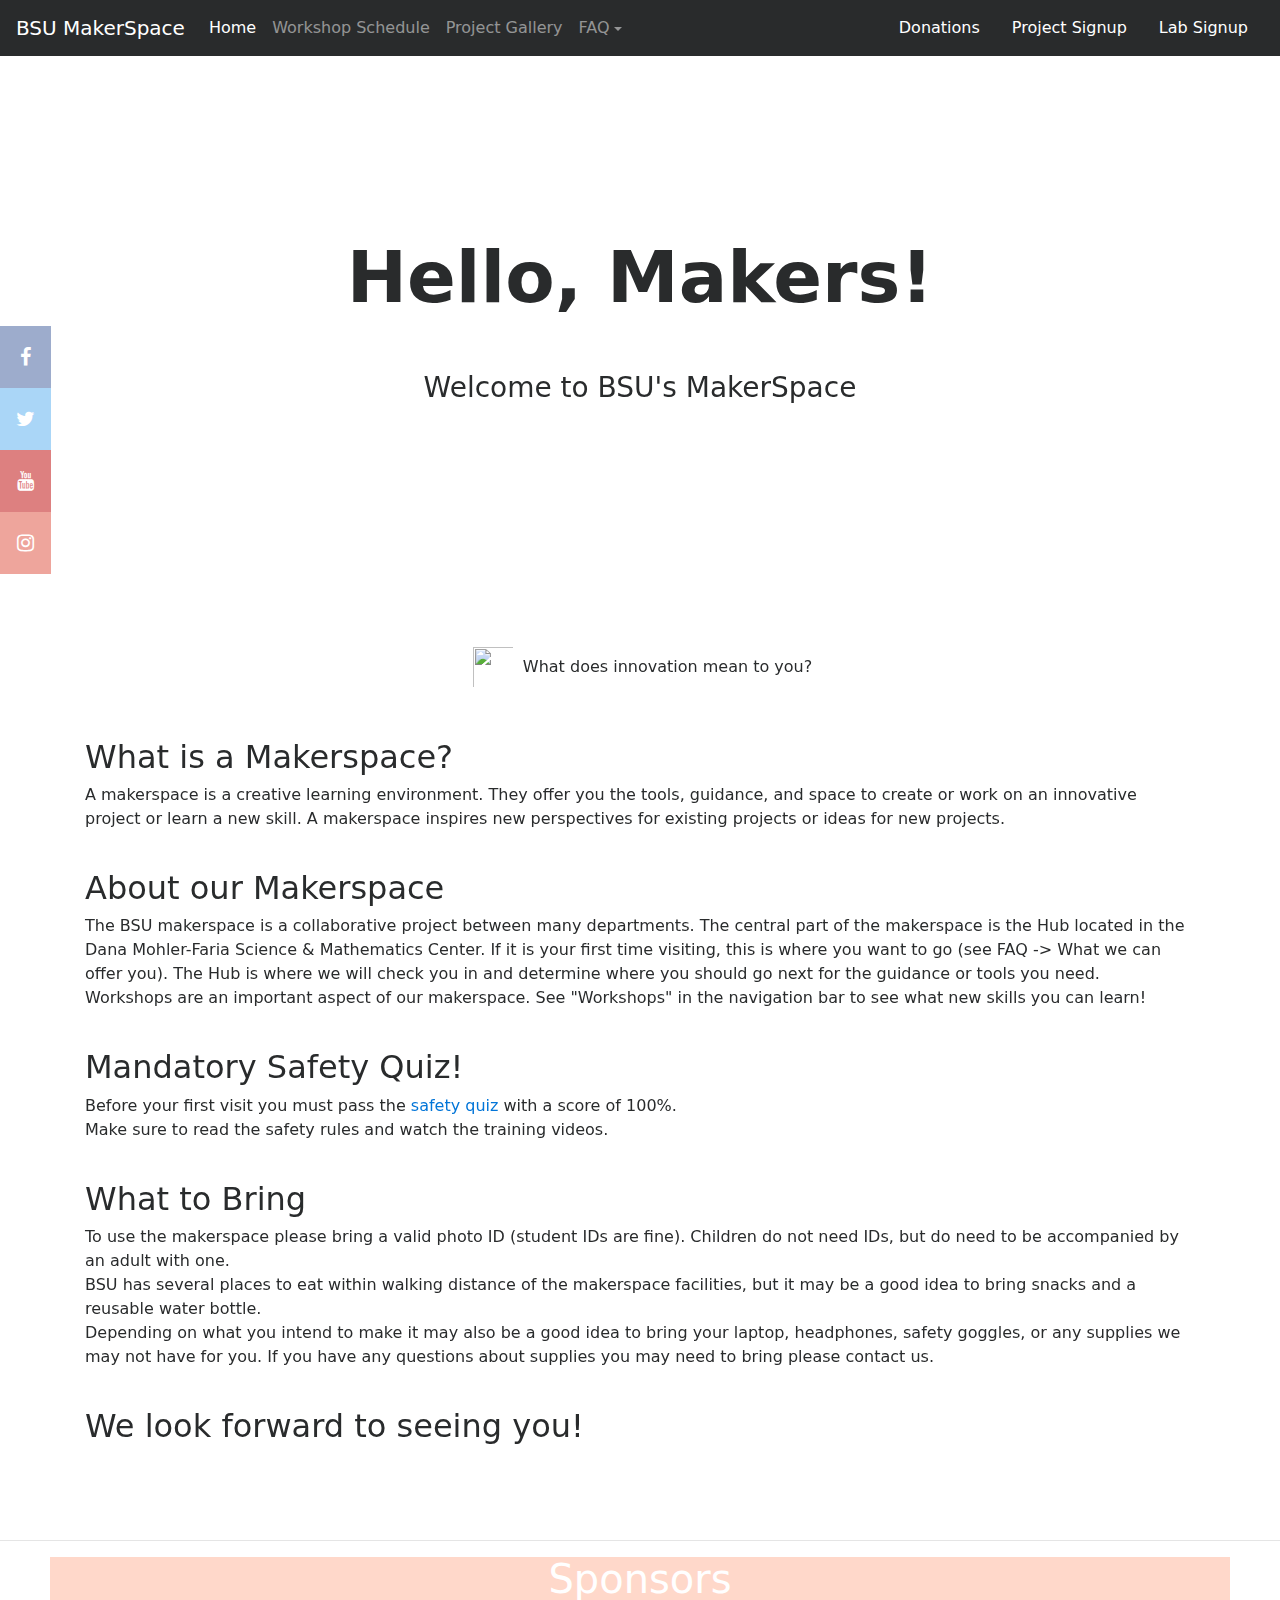
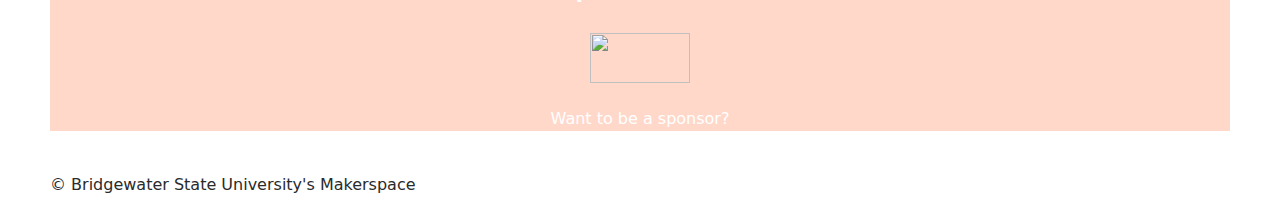
==== index.html @ 734f8652 "overlay fix" ====
<!--  DO NOT FORGET TO MAKE A STORE -->

<!DOCTYPE html>
<html lang="en">
  <head>
    <meta charset="utf-8">
    <meta name="viewport" content="width=device-width, initial-scale=1, shrink-to-fit=no">
    <meta name="description" content="Makerspace website for Bridgewater State University">
    <meta name="author" content="Andy Couto">

    <!-- icons -->
    <link rel="apple-touch-icon" sizes="57x57" href="fav/apple-icon-57x57.png">
    <link rel="apple-touch-icon" sizes="60x60" href="fav/apple-icon-60x60.png">
    <link rel="apple-touch-icon" sizes="72x72" href="fav/apple-icon-72x72.png">
    <link rel="apple-touch-icon" sizes="76x76" href="fav/apple-icon-76x76.png">
    <link rel="apple-touch-icon" sizes="114x114" href="fav/apple-icon-114x114.png">
    <link rel="apple-touch-icon" sizes="120x120" href="fav/apple-icon-120x120.png">
    <link rel="apple-touch-icon" sizes="144x144" href="fav/apple-icon-144x144.png">
    <link rel="apple-touch-icon" sizes="152x152" href="fav/apple-icon-152x152.png">
    <link rel="apple-touch-icon" sizes="180x180" href="fav/apple-icon-180x180.png">
    <link rel="icon" type="image/png" sizes="192x192"  href="fav/android-icon-192x192.png">
    <link rel="icon" type="image/png" sizes="32x32" href="fav/favicon-32x32.png">
    <link rel="icon" type="image/png" sizes="96x96" href="fav/favicon-96x96.png">
    <link rel="icon" type="image/png" sizes="16x16" href="fav/favicon-16x16.png">
    <link rel="manifest" href="fav/manifest.json">
    <meta name="msapplication-TileColor" content="#ffffff">
    <meta name="msapplication-TileImage" content="/ms-icon-144x144.png">

<meta name="theme-color" content="#ffffff">

    <title>BSU's MakerSpace</title>

    <!-- Bootstrap core CSS -->
    <link href="dist/css/bootstrap.min.css" rel="stylesheet">

    <!-- Custom styles for this template -->
    <link href="style.css" rel="stylesheet">

        <!-- Load font awesome icons -->
    <link rel="stylesheet" href="https://cdnjs.cloudflare.com/ajax/libs/font-awesome/4.7.0/css/font-awesome.min.css">
  </head>

  <body>

    <nav class="navbar navbar-toggleable-md navbar-inverse fixed-top bg-inverse">
      <button class="navbar-toggler navbar-toggler-right" type="button" data-toggle="collapse" data-target="#navId" aria-controls="navId" aria-expanded="false" aria-label="Toggle navigation">
        <span class="navbar-toggler-icon"></span>
      </button>
      <a class="navbar-brand" href="./index.html">BSU MakerSpace</a>

      <div class="collapse navbar-collapse" id="navId">
        <ul class="navbar-nav mr-auto">
          <li class="nav-item active">
            <a class="nav-link" href="./index.html">Home
            <span class="sr-only">(current)</span></a>
          </li>
          <li class="nav-item">
            <a class="nav-link" href="./workshops.html">Workshop Schedule</a>
          </li>
          </li>
          <li class="nav-item">
            <a class="nav-link" href="./projectGallery.html">Project Gallery</a>
          </li>
          <li class="nav-item dropdown">
            <a class="nav-link dropdown-toggle" href="http://example.com" id="dropdown01" data-toggle="dropdown" aria-haspopup="true" aria-expanded="false">FAQ</a>
            <div class="dropdown-menu" aria-labelledby="dropdown01">
              <a class="dropdown-item" href="./teams.html">Team</a>
              <a class="dropdown-item" href="./hoursDirections.html">Hours & Directions</a>
              <a class="dropdown-item" href="./resources.html">Resources</a>
              <a class="dropdown-item" href="./offerings.html">What we can offer you</a>
              <a class="dropdown-item" href="./improveOurWebsite.html">Improve our website</a>
              <a class="dropdown-item" href="./feedback.html">We want your feedback!</a>
            </div>
          </li>
        </ul>
        <div class="nav-item form-inline my-2 my-lg-0">
          <a class="nav-link text-white" href="./donations.html">Donations</a>
        </div>
        <div class="nav-item form-inline my-2 my-lg-0">
          <a class="nav-link text-white" href="./projectSignUp.html">Project Signup</a>
        </div>
        <div class="nav-item form-inline my-2 my-lg-0">
          <a class="nav-link text-white" href="./LabSignup.html">Lab Signup</a>
        </div>

      </div>
    </nav>

<!-- The social media icon bar -->
<div class="icon-bar">
  <a href="#" class="facebook"><i class="fa fa-facebook"></i></a> 
  <a href="#" class="twitter"><i class="fa fa-twitter"></i></a> 
  <a href="#" class="youtube"><i class="fa fa-youtube"></i></a> 
  <a href="#" class="instagram"><i class="fa fa-instagram"></i></a> 
</div>

    <div class="main-container">

      <div class="hellomakers">
        <div class="overlay-main"></div>
      </div>

      <div class="container">
          <h1 class="display-3 text-center font-weight-bold">Hello, Makers!</h1><br><br>
          <h3 class="text-center">Welcome to BSU's MakerSpace</h3>
      </div>

      <div class="container">
        <div class="description">
          <div class="text-center">
          <img class = "innovationImg" src="./images/innovation.png" style="width:50px;height:50px;"> What does innovation mean to you?<br></div><br><br>

          <h2>What is a Makerspace?</h2>
          <p>
            A makerspace is a creative learning environment. They offer you the tools, guidance, and space to create or work on an innovative project or learn a new skill. A makerspace inspires new perspectives for existing projects or ideas for new projects. <br><br>
          </p>

          <h2>About our Makerspace</h2>
          <p>
            The BSU makerspace is a collaborative project between many departments. The central part of the makerspace is the Hub located in the Dana Mohler-Faria Science & Mathematics Center. If it is your first time visiting, this is where you want to go (see FAQ -> What we can offer you). The Hub is where we will check you in and determine where you should go next for the guidance or tools you need.<br>
            Workshops are an important aspect of our makerspace. See "Workshops" in the navigation bar to see what new skills you can learn! <br><br>
          </p>

          <h2>Mandatory Safety Quiz!</h2>
          <p>
            Before your first visit you must pass the <a href="">safety quiz</a> with a score of 100%.<br>
            Make sure to read the safety rules and watch the training videos.<br><br>

          </p>

          <h2>What to Bring</h2>
          <p>
            To use the makerspace please bring a valid photo ID (student IDs are fine). Children do not need IDs, but do need to be accompanied by an adult with one.<br> 
            BSU has several places to eat within walking distance of the makerspace facilities, but it may be a good idea to bring snacks and a reusable water bottle.<br>
            Depending on what you intend to make it may also be a good idea to bring your laptop, headphones, safety goggles, or any supplies we may not have for you. If you have any questions about supplies you may need to bring please contact us.<br><br>
          </p>

          <h2>We look forward to seeing you!</h2>

          <br><br><br>
            
        </div>
      </div>

      <hr>

      <div class="footer">

        <div class="sponsors text-center">
          <span class="text-white"><h1>Sponsors</h1></span><br>
          <img style="height: 50px; width: 100px;" src="./images/sponsors/amazon.png">
          <br><br>
          <p class="text-center"><a class="text-white" href="./donations.html">Want to be a sponsor?</a></p>
        </div>

        <footer>
          &copy; Bridgewater State University's Makerspace
        </footer>
      </div>

    </div>


    <script src="https://code.jquery.com/jquery-3.1.1.slim.min.js" integrity="sha384-A7FZj7v+d/sdmMqp/nOQwliLvUsJfDHW+k9Omg/a/EheAdgtzNs3hpfag6Ed950n" crossorigin="anonymous"></script>
    <script src="https://cdnjs.cloudflare.com/ajax/libs/tether/1.4.0/js/tether.min.js" integrity="sha384-DztdAPBWPRXSA/3eYEEUWrWCy7G5KFbe8fFjk5JAIxUYHKkDx6Qin1DkWx51bBrb" crossorigin="anonymous"></script>
    <script src="dist/js/bootstrap.min.js"></script>

    <!-- IE10 viewport hack for Surface/desktop Windows 8 bug -->
    <script src="ie10-viewport-bug-workaround.js"></script>
  </body>
</html>
---- style.css ----
body {
  padding-top: 13rem;
  position: relative;
}

.main-container {
    min-height: 100vh;
    overflow: hidden;
    display: block;
    padding-bottom: 50px;
}

.hellomakers {
	background: url(images/jumbos/placeholderImage.jpg) no-repeat center;
	background-size: cover;
	position: absolute;
	width: 100%; 
    height: 600px; 
    top: 0; 
    left: 0;
    right: 0;
    bottom: 0;
    display: inline-block;
}

.social-links {
    z-index: 3;
    float:right;
}

.considerDonating {
    background: url(images/jumbos/testdonimg.jpg) no-repeat center;
    background-size: cover;
    position: absolute;
    width: 100%; 
    height: 500px; 
    top: 0; 
    left: 0;
    right: 0;
    bottom: 0;
    display: inline-block;
}

.BSUmap {
    background: url(images/jumbos/bsumap.JPG) no-repeat center;
    background-size: cover;
    position: absolute;
    width: 100%; 
    height: 500px; 
    top: 0; 
    left: 0;
    right: 0;
    bottom: 0;
    display: inline-block; 
}

.teamBigPic {
    background: url(images/jumbos/teamTest.jpg) no-repeat center;
    background-size: cover;
    position: absolute;
    width: 100%; 
    height: 500px; 
    top: 0; 
    left: 0;
    right: 0;
    bottom: 0;
    display: inline-block;
}

.overlay { 
	background-color: #FFFFFF; 
	position: absolute;
	opacity: 0.50; 
	width: 100%; 
    height: 500px; 
    top: 0; 
    left: 0;
    right: 0;
    bottom: 0;
    z-index: 2;
}

.overlay-main { 
    background-color: #FFFFFF; 
    position: absolute;
    opacity: 0.50; 
    width: 100%; 
    height: 600px; 
    top: 0; 
    left: 0;
    right: 0;
    bottom: 0;
    z-index: 2;
}

.container {
    padding-top: 30px;
	z-index: 3;
}

.description {
	position:relative;
	top:200px;
    padding-bottom: 200px;
}

footer {
    position: absolute;
    bottom:0;
    width:100%;
}

.tab {
    padding-left:5em;
}

.card-img-top {
    max-width: 100%;
    height: auto;
}

.teamPerson {
    padding: 5px;
}

.innovationImg {
    padding:5px;
}

.col-sm {
    padding-bottom: 30px;
}

.center_div {
    margin: 0 auto;
    width:80%
}

.sponsors {
    background-color: rgba(255,127,80,0.3);
    padding-left: 50px;
    padding-right:50px;
}

.footer {
    padding-left:50px;
    padding-right: 50px;
}

/* Fixed/sticky icon bar (vertically aligned 50% from the top of the screen) */
.icon-bar {
  position: fixed;
  top: 50%;
  -webkit-transform: translateY(-50%);
  -ms-transform: translateY(-50%);
  transform: translateY(-50%);
}

/* Style the icon bar links */
.icon-bar a {
  display: block;
  text-align: center;
  padding: 16px;
  transition: all 0.3s ease;
  color: white;
  font-size: 20px;
}

/* Style the social media icons with color, if you want */
.icon-bar a:hover {
  background-color: #000;
}

.facebook {
  background: #3B5998;
  color: white;
}

.twitter {
  background: #55ACEE;
  color: white;
}


.youtube {
  background: #bb0000;
  color: white;
}

.instagram {
  background: #dd4b39;
  color: white;
}
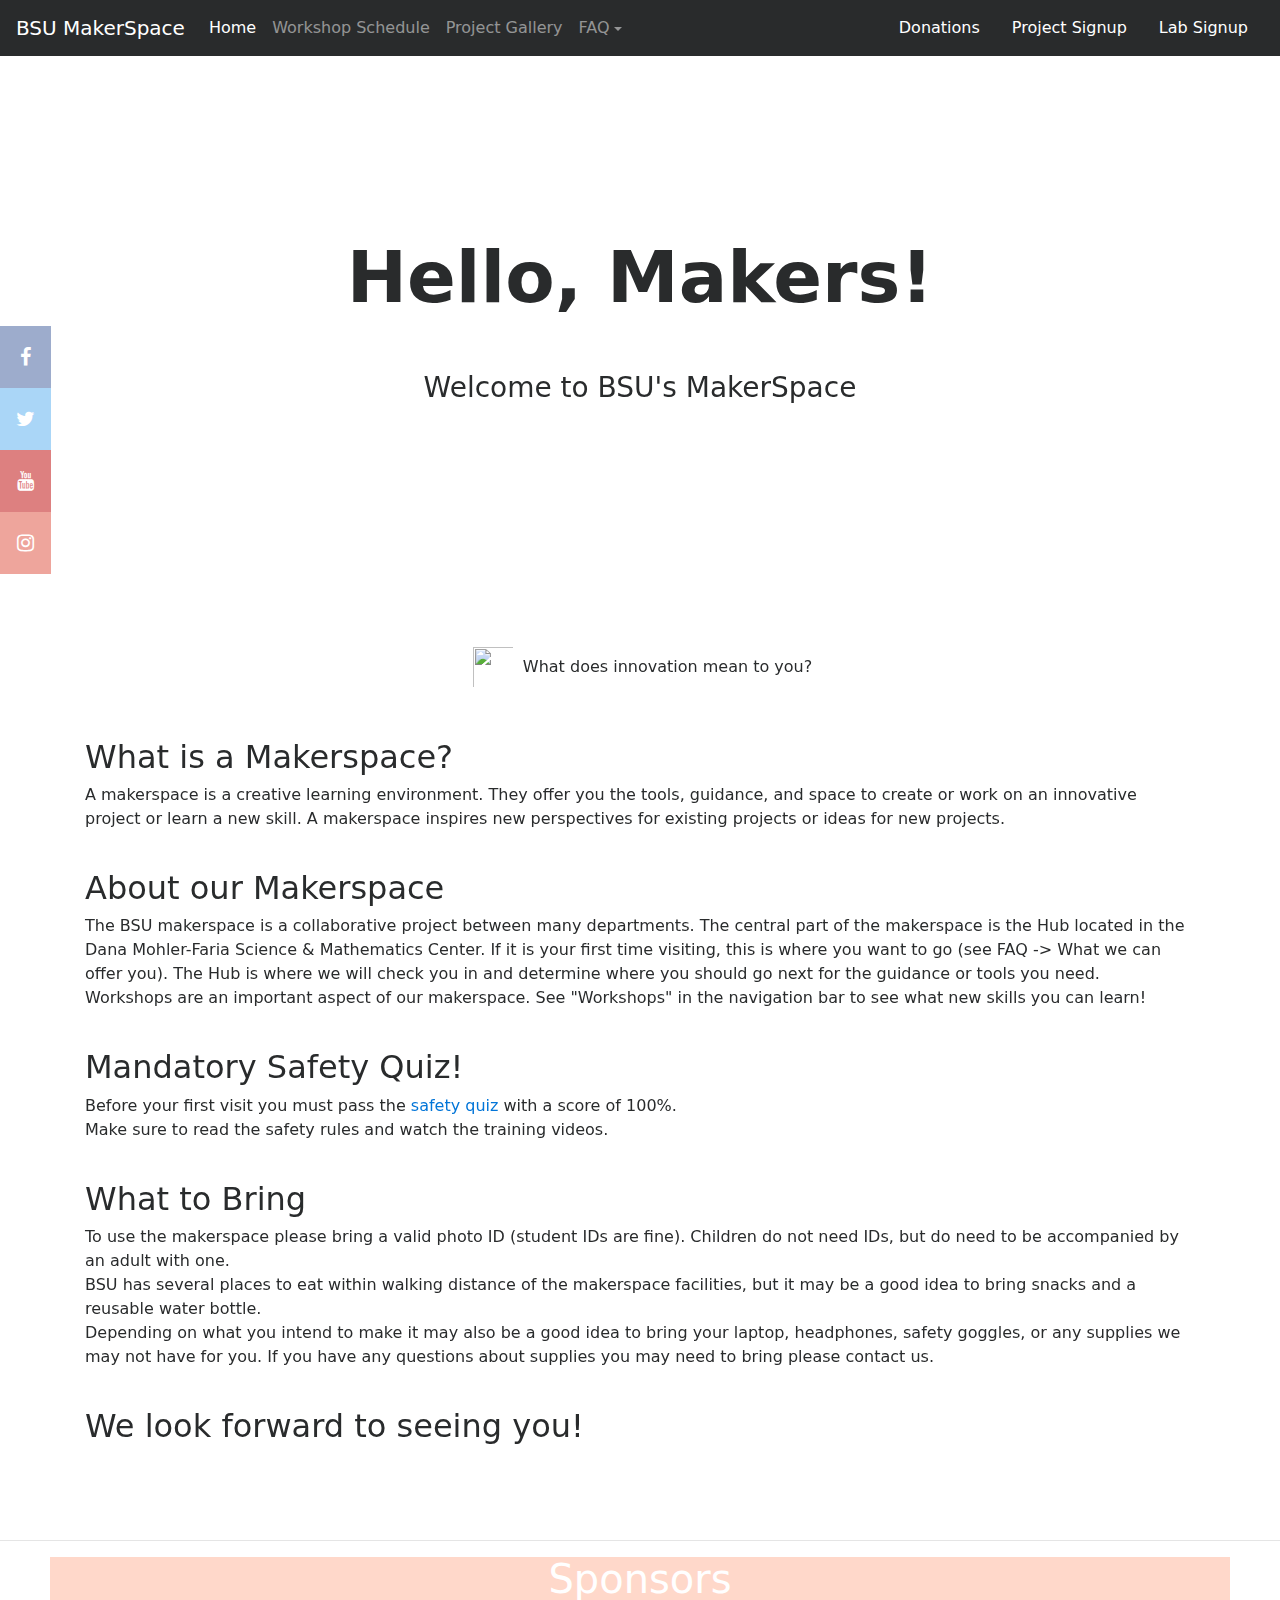
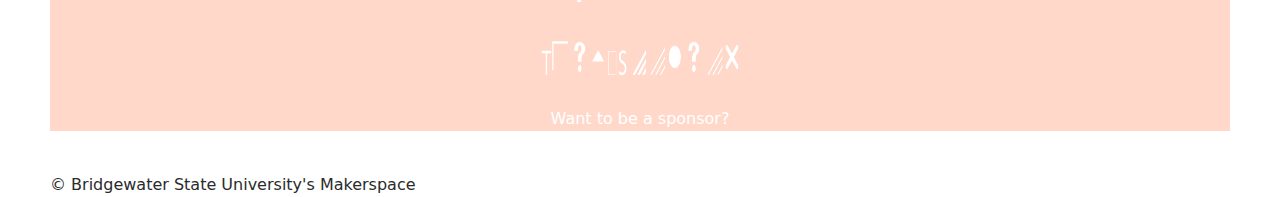
==== commit b0d28b87: "sponsor fix" ====
--- a/index.html
+++ b/index.html
@@ -148,7 +148,7 @@
 
         <div class="sponsors text-center">
           <span class="text-white"><h1>Sponsors</h1></span><br>
-          <img style="height: 50px; width: 100px;" src="./images/sponsors/amazon.png">
+          <img style="height: 50px; width: 200px;" src="./images/sponsors/testSponsor.png">
           <br><br>
           <p class="text-center"><a class="text-white" href="./donations.html">Want to be a sponsor?</a></p>
         </div>
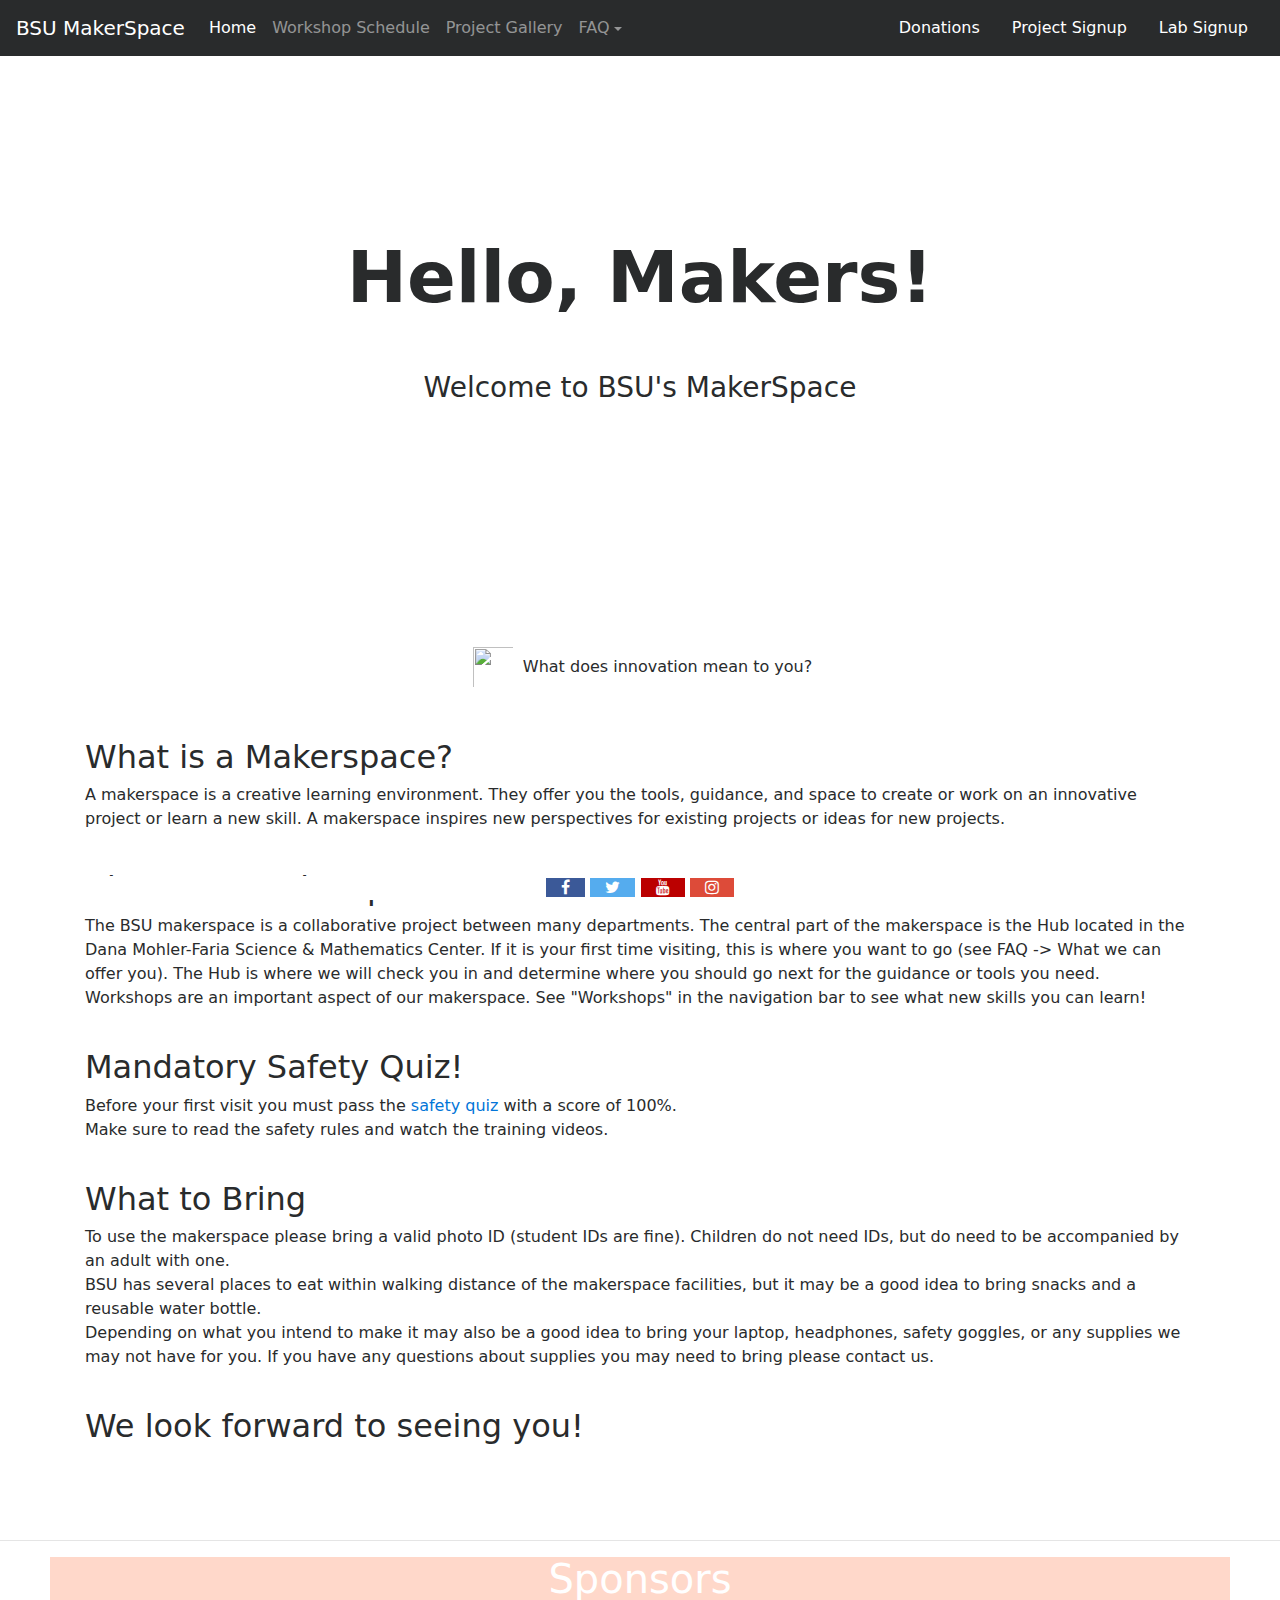
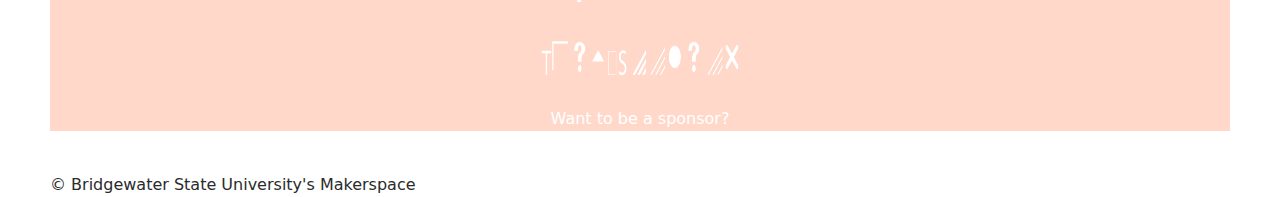
==== commit 6651c98f: "fixing social media links" ====
--- a/index.html
+++ b/index.html
@@ -88,10 +88,10 @@
 
 <!-- The social media icon bar -->
 <div class="icon-bar">
-  <a href="#" class="facebook"><i class="fa fa-facebook"></i></a> 
-  <a href="#" class="twitter"><i class="fa fa-twitter"></i></a> 
-  <a href="#" class="youtube"><i class="fa fa-youtube"></i></a> 
-  <a href="#" class="instagram"><i class="fa fa-instagram"></i></a> 
+  <a href="#" class="facebook col"><i class="fa fa-facebook"></i></a> 
+  <a href="#" class="twitter col"><i class="fa fa-twitter"></i></a> 
+  <a href="#" class="youtube col"><i class="fa fa-youtube"></i></a> 
+  <a href="#" class="instagram col"><i class="fa fa-instagram"></i></a> 
 </div>
 
     <div class="main-container">
--- a/style.css
+++ b/style.css
@@ -147,24 +147,35 @@
     padding-right: 50px;
 }
 
+.icon-bar {
+  position: fixed;
+  left: 0;
+  bottom: 0;
+  width: 100%;
+  background-color: white;
+  color: white;
+  text-align: center;
+  z-index: 4;
+}
+
 /* Fixed/sticky icon bar (vertically aligned 50% from the top of the screen) */
-.icon-bar {
+/*.icon-bar {
   position: fixed;
   top: 50%;
   -webkit-transform: translateY(-50%);
   -ms-transform: translateY(-50%);
   transform: translateY(-50%);
-}
+}*/
 
 /* Style the icon bar links */
-.icon-bar a {
+/*.icon-bar a {
   display: block;
   text-align: center;
   padding: 16px;
   transition: all 0.3s ease;
   color: white;
   font-size: 20px;
-}
+}*/
 
 /* Style the social media icons with color, if you want */
 .icon-bar a:hover {
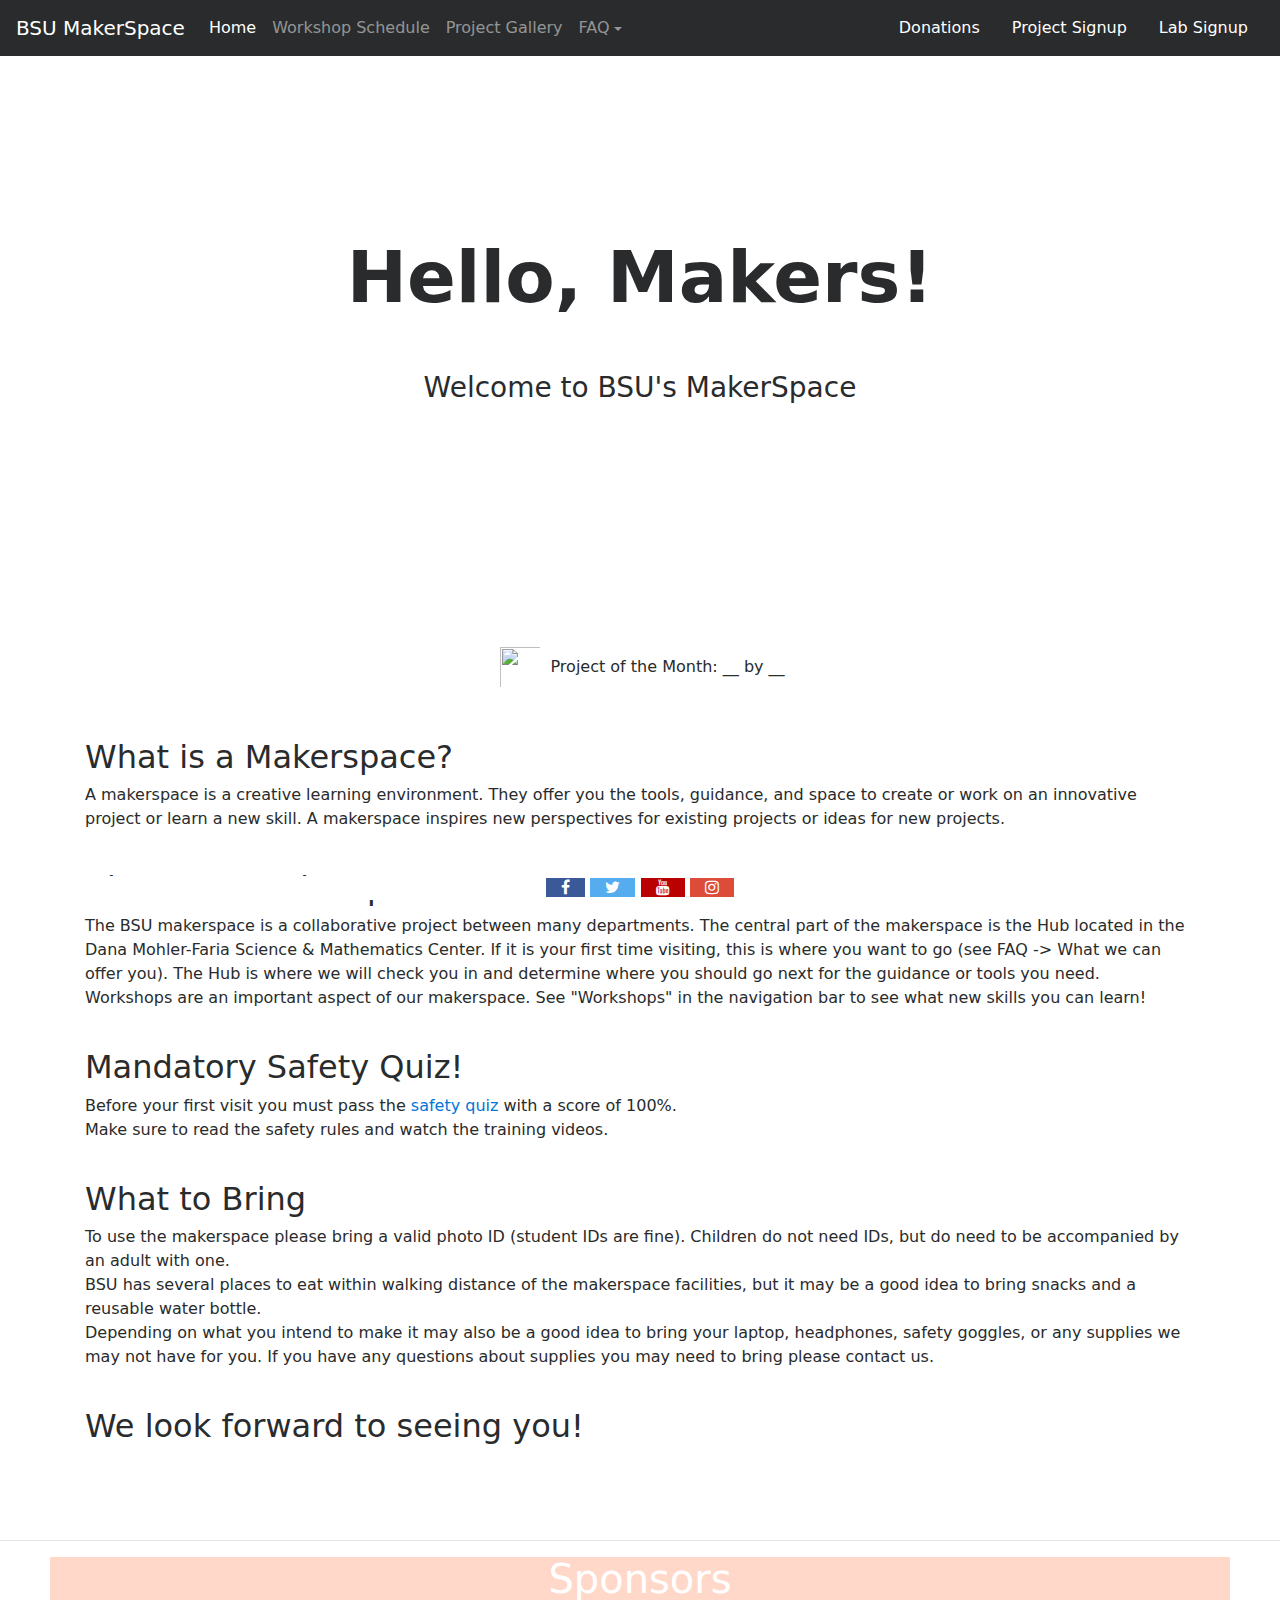
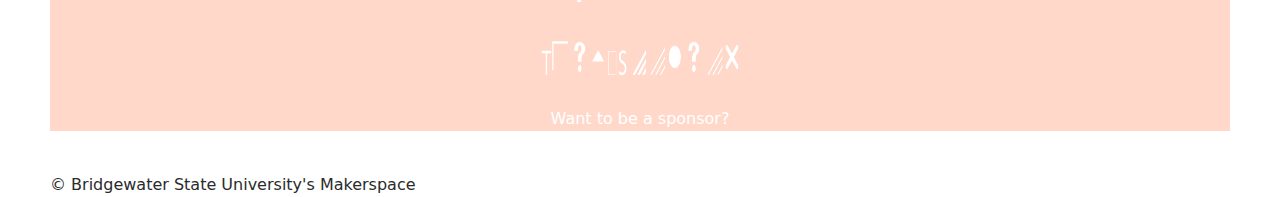
==== commit 522a8cd7: "making BSU map local image" ====
--- a/index.html
+++ b/index.html
@@ -108,7 +108,7 @@
       <div class="container">
         <div class="description">
           <div class="text-center">
-          <img class = "innovationImg" src="./images/innovation.png" style="width:50px;height:50px;"> What does innovation mean to you?<br></div><br><br>
+          <img class = "innovationImg" src="./images/innovation.png" style="width:50px;height:50px;"> Project of the Month: __ by __</div><br><br>
 
           <h2>What is a Makerspace?</h2>
           <p>
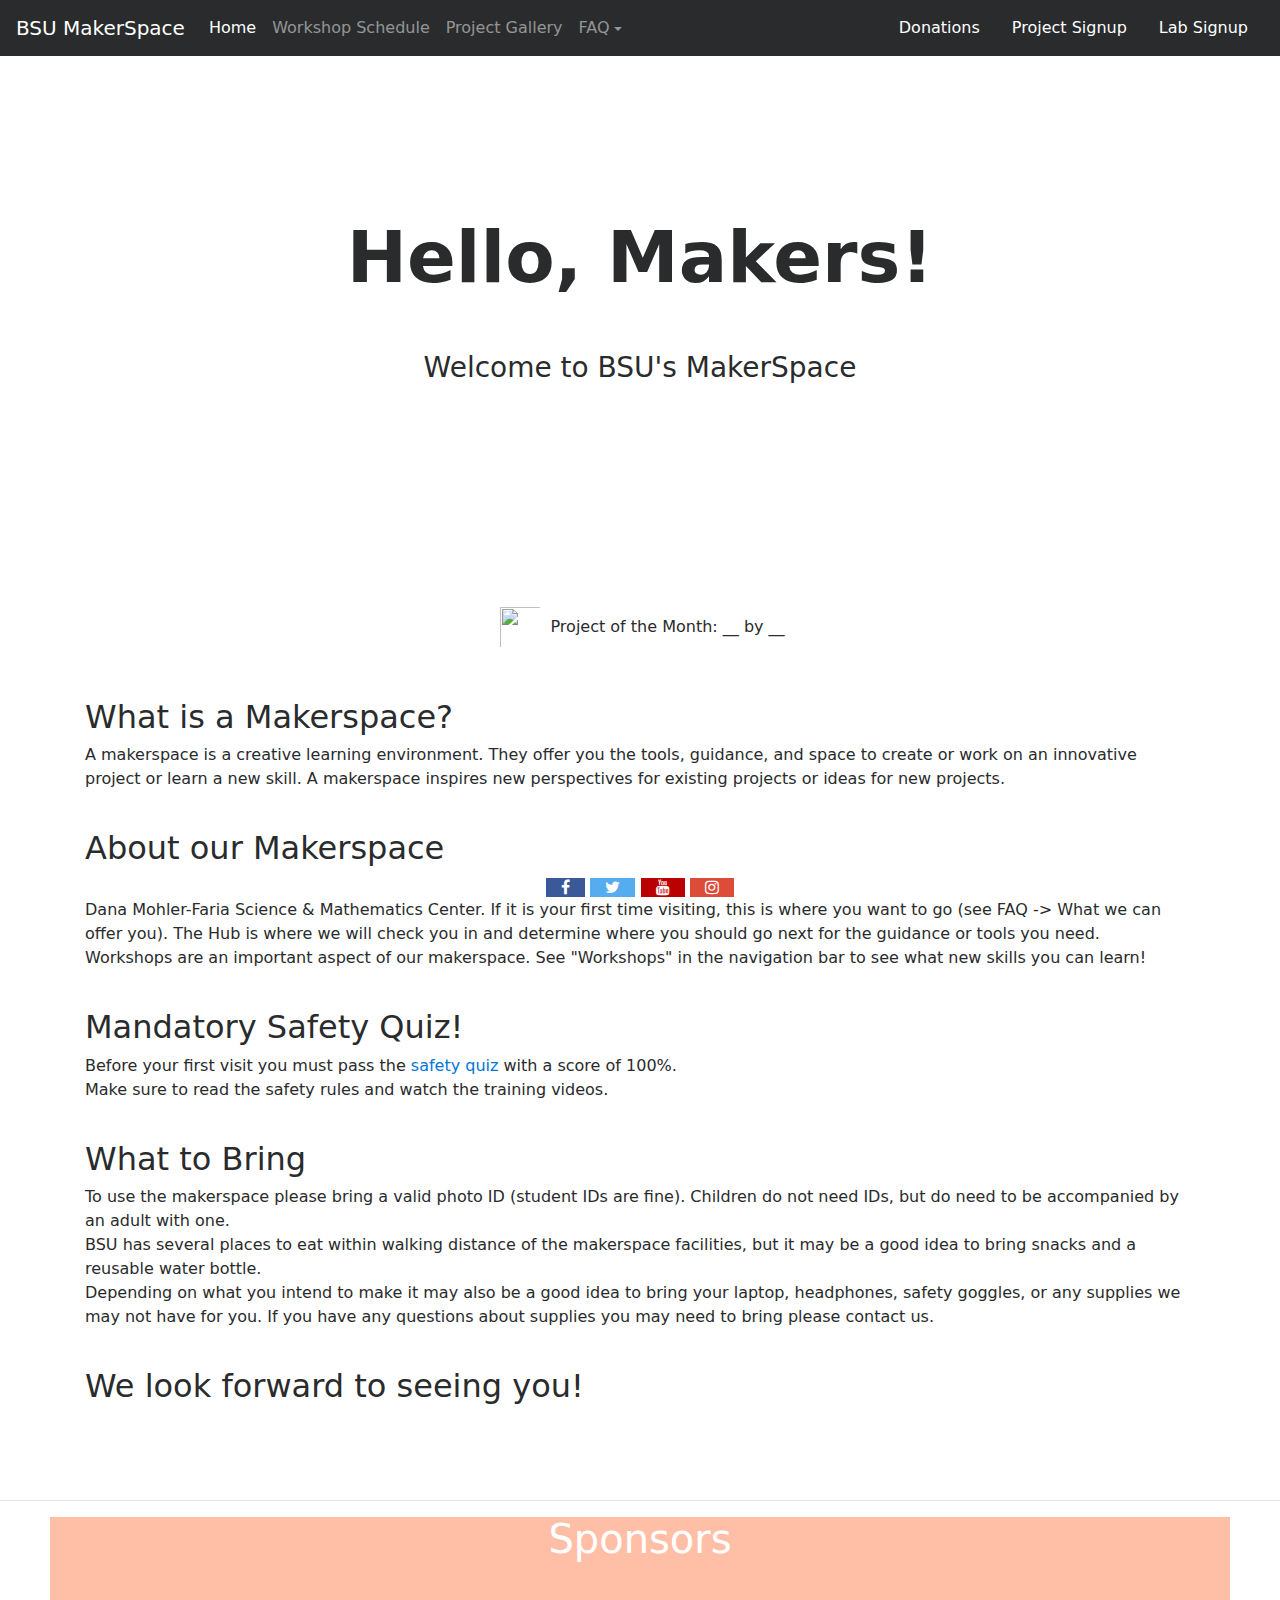
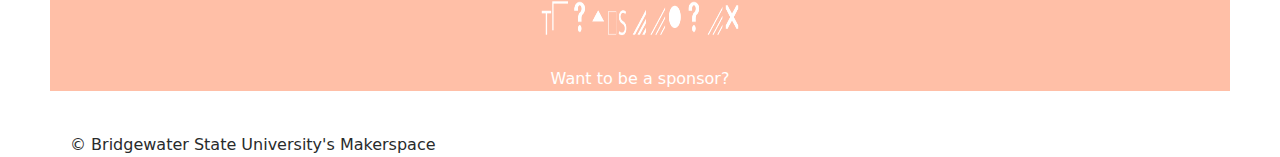
==== commit f4c0fb1f: "adding content to offerings" ====
--- a/index.html
+++ b/index.html
@@ -6,7 +6,7 @@
     <meta charset="utf-8">
     <meta name="viewport" content="width=device-width, initial-scale=1, shrink-to-fit=no">
     <meta name="description" content="Makerspace website for Bridgewater State University">
-    <meta name="author" content="Andy Couto">
+    <meta name="author" content="Makerspace Team">
 
     <!-- icons -->
     <link rel="apple-touch-icon" sizes="57x57" href="fav/apple-icon-57x57.png">
--- a/style.css
+++ b/style.css
@@ -4,10 +4,10 @@
 }
 
 .main-container {
-    min-height: 100vh;
-    overflow: hidden;
-    display: block;
-    padding-bottom: 50px;
+  min-height: 100vh;
+  overflow: hidden;
+  display: block;
+  padding-bottom: 50px;
 }
 
 .hellomakers {
@@ -15,56 +15,56 @@
 	background-size: cover;
 	position: absolute;
 	width: 100%; 
-    height: 600px; 
-    top: 0; 
-    left: 0;
-    right: 0;
-    bottom: 0;
-    display: inline-block;
+  height: 600px; 
+  top: 0; 
+  left: 0;
+  right: 0;
+  bottom: 0;
+  display: inline-block;
 }
 
 .social-links {
-    z-index: 3;
-    float:right;
+  z-index: 3;
+  float:right;
 }
 
 .considerDonating {
-    background: url(images/jumbos/testdonimg.jpg) no-repeat center;
-    background-size: cover;
-    position: absolute;
-    width: 100%; 
-    height: 500px; 
-    top: 0; 
-    left: 0;
-    right: 0;
-    bottom: 0;
-    display: inline-block;
+  background: url(images/jumbos/testdonimg.jpg) no-repeat center;
+  background-size: cover;
+  position: absolute;
+  width: 100%; 
+  height: 500px; 
+  top: 0; 
+  left: 0;
+  right: 0;
+  bottom: 0;
+  display: inline-block;
 }
 
 .BSUmap {
-    background: url(images/jumbos/bsumap.JPG) no-repeat center;
-    background-size: cover;
-    position: absolute;
-    width: 100%; 
-    height: 500px; 
-    top: 0; 
-    left: 0;
-    right: 0;
-    bottom: 0;
-    display: inline-block; 
+  background: url(images/jumbos/bsumap.JPG) no-repeat center;
+  background-size: cover;
+  position: absolute;
+  width: 100%; 
+  height: 500px; 
+  top: 0; 
+  left: 0;
+  right: 0;
+  bottom: 0;
+  display: inline-block; 
 }
 
 .teamBigPic {
-    background: url(images/jumbos/teamTest.jpg) no-repeat center;
-    background-size: cover;
-    position: absolute;
-    width: 100%; 
-    height: 500px; 
-    top: 0; 
-    left: 0;
-    right: 0;
-    bottom: 0;
-    display: inline-block;
+  background: url(images/jumbos/teamTest.jpg) no-repeat center;
+  background-size: cover;
+  position: absolute;
+  width: 100%; 
+  height: 500px; 
+  top: 0; 
+  left: 0;
+  right: 0;
+  bottom: 0;
+  display: inline-block;
 }
 
 .overlay { 
@@ -72,79 +72,80 @@
 	position: absolute;
 	opacity: 0.50; 
 	width: 100%; 
-    height: 500px; 
-    top: 0; 
-    left: 0;
-    right: 0;
-    bottom: 0;
-    z-index: 2;
+  height: 500px; 
+  top: 0; 
+  left: 0;
+  right: 0;
+  bottom: 0;
+  z-index: 2;
 }
 
 .overlay-main { 
-    background-color: #FFFFFF; 
-    position: absolute;
-    opacity: 0.50; 
-    width: 100%; 
-    height: 600px; 
-    top: 0; 
-    left: 0;
-    right: 0;
-    bottom: 0;
-    z-index: 2;
+  background-color: #FFFFFF; 
+  position: absolute;
+  opacity: 0.50; 
+  width: 100%; 
+  height: 600px; 
+  top: 0; 
+  left: 0;
+  right: 0;
+  bottom: 0;
+  z-index: 2;
 }
 
 .container {
-    padding-top: 30px;
+  padding-top: 10px;
 	z-index: 3;
 }
 
 .description {
 	position:relative;
 	top:200px;
-    padding-bottom: 200px;
+  padding-bottom: 200px;
 }
 
 footer {
-    position: absolute;
-    bottom:0;
-    width:100%;
+  position: absolute;
+  padding-left: 20px;
+  bottom:0;
+  width:100%;
 }
 
 .tab {
-    padding-left:5em;
+  padding-left:5em;
 }
 
 .card-img-top {
-    max-width: 100%;
-    height: auto;
+  max-width: 100%;
+  height: auto;
 }
 
 .teamPerson {
-    padding: 5px;
+  padding: 5px;
 }
 
 .innovationImg {
-    padding:5px;
+  padding:5px;
 }
 
 .col-sm {
-    padding-bottom: 30px;
+  padding-bottom: 30px;
 }
 
 .center_div {
-    margin: 0 auto;
-    width:80%
+  margin: 0 auto;
+  width:80%
 }
 
 .sponsors {
-    background-color: rgba(255,127,80,0.3);
-    padding-left: 50px;
-    padding-right:50px;
+  background-color: rgba(255,127,80,0.5);
+  padding-left: 50px;
+  padding-right:50px;
 }
 
 .footer {
-    padding-left:50px;
-    padding-right: 50px;
+  padding-left:50px;
+  padding-right: 50px;
 }
 
 .icon-bar {
@@ -158,26 +159,6 @@
   z-index: 4;
 }
 
-/* Fixed/sticky icon bar (vertically aligned 50% from the top of the screen) */
-/*.icon-bar {
-  position: fixed;
-  top: 50%;
-  -webkit-transform: translateY(-50%);
-  -ms-transform: translateY(-50%);
-  transform: translateY(-50%);
-}*/
-
-/* Style the icon bar links */
-/*.icon-bar a {
-  display: block;
-  text-align: center;
-  padding: 16px;
-  transition: all 0.3s ease;
-  color: white;
-  font-size: 20px;
-}*/
-
-/* Style the social media icons with color, if you want */
 .icon-bar a:hover {
   background-color: #000;
 }
@@ -192,7 +173,6 @@
   color: white;
 }
 
-
 .youtube {
   background: #bb0000;
   color: white;
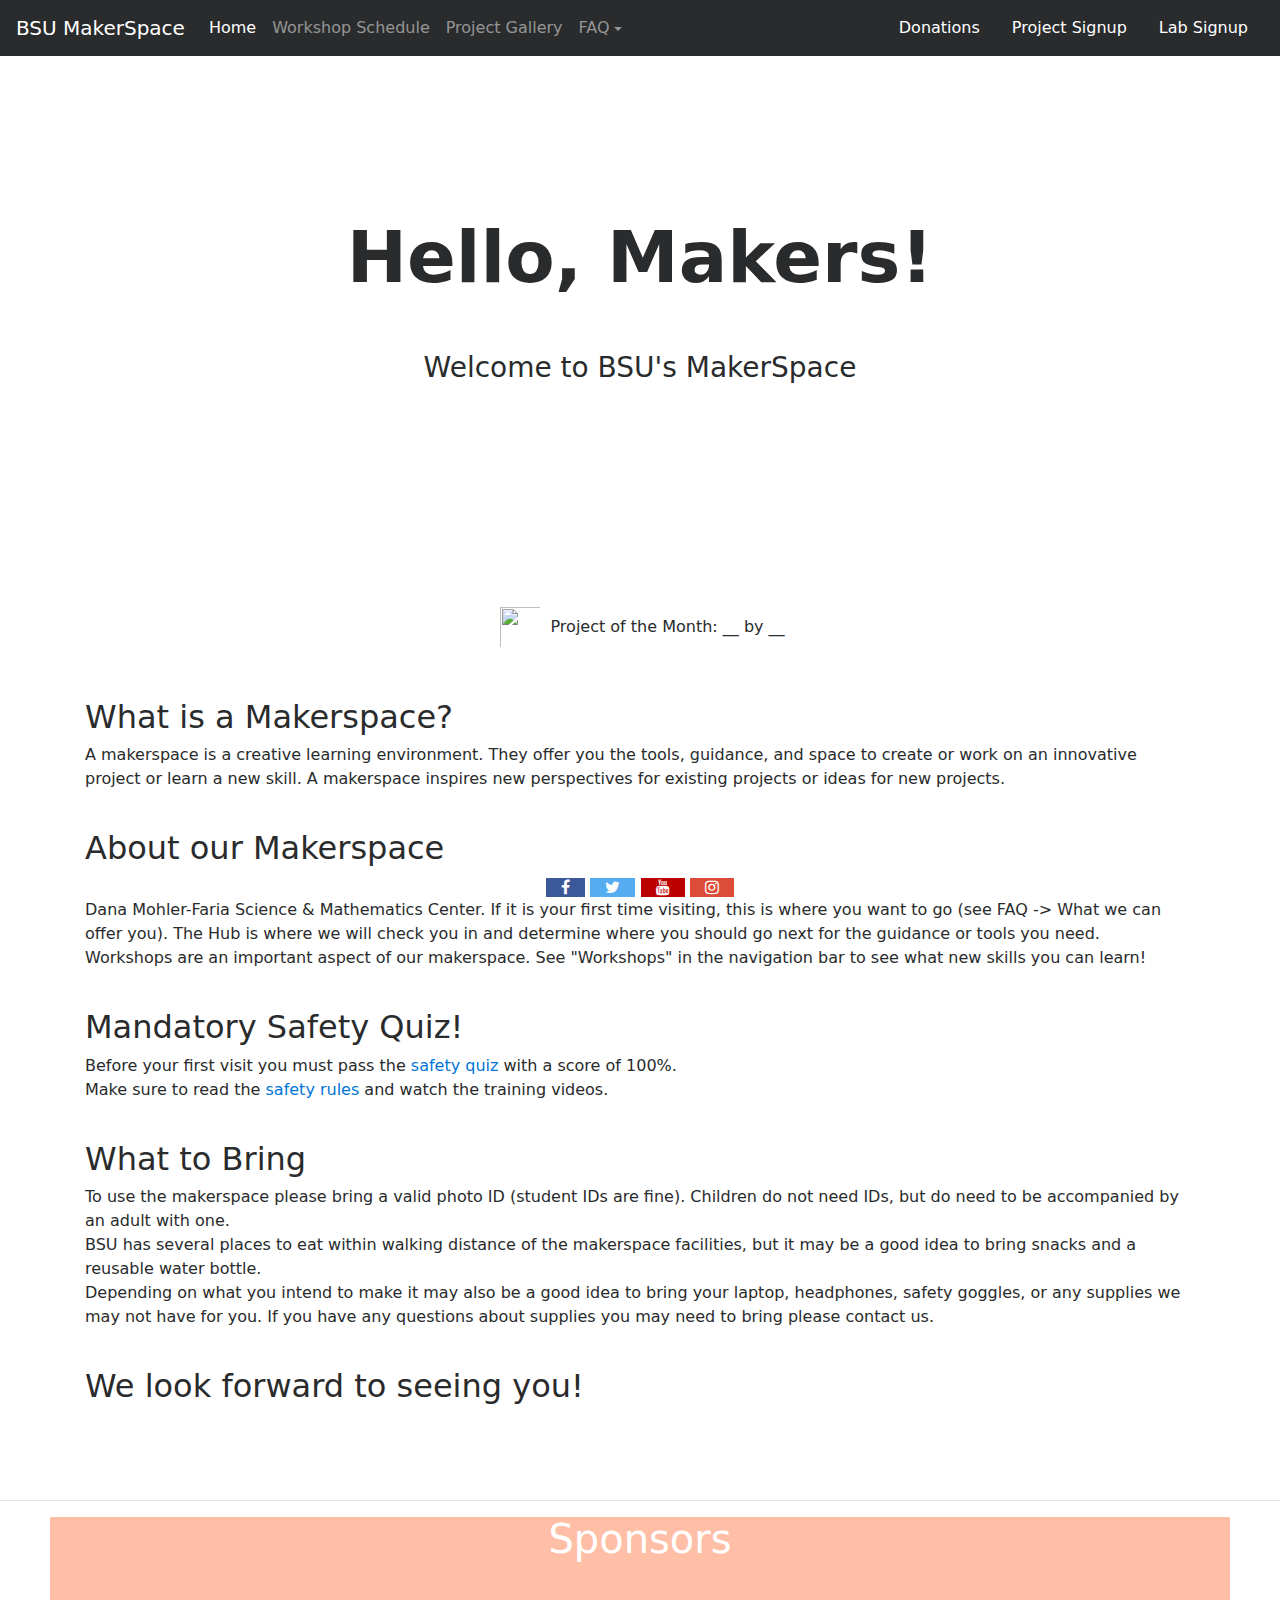
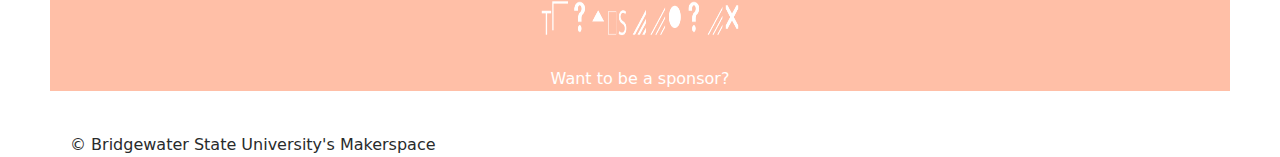
==== commit 8c6fca74: "adding shop rules" ====
--- a/index.html
+++ b/index.html
@@ -124,8 +124,7 @@
           <h2>Mandatory Safety Quiz!</h2>
           <p>
             Before your first visit you must pass the <a href="">safety quiz</a> with a score of 100%.<br>
-            Make sure to read the safety rules and watch the training videos.<br><br>
-
+            Make sure to read the <a href="./shopRules.html">safety rules</a> and watch the training videos.<br><br>
           </p>
 
           <h2>What to Bring</h2>
--- a/style.css
+++ b/style.css
@@ -183,3 +183,8 @@
   color: white;
 }
 
+.hierarchyImg {
+  max-width: 100%;
+  height: auto;
+  padding-top: 50px;
+}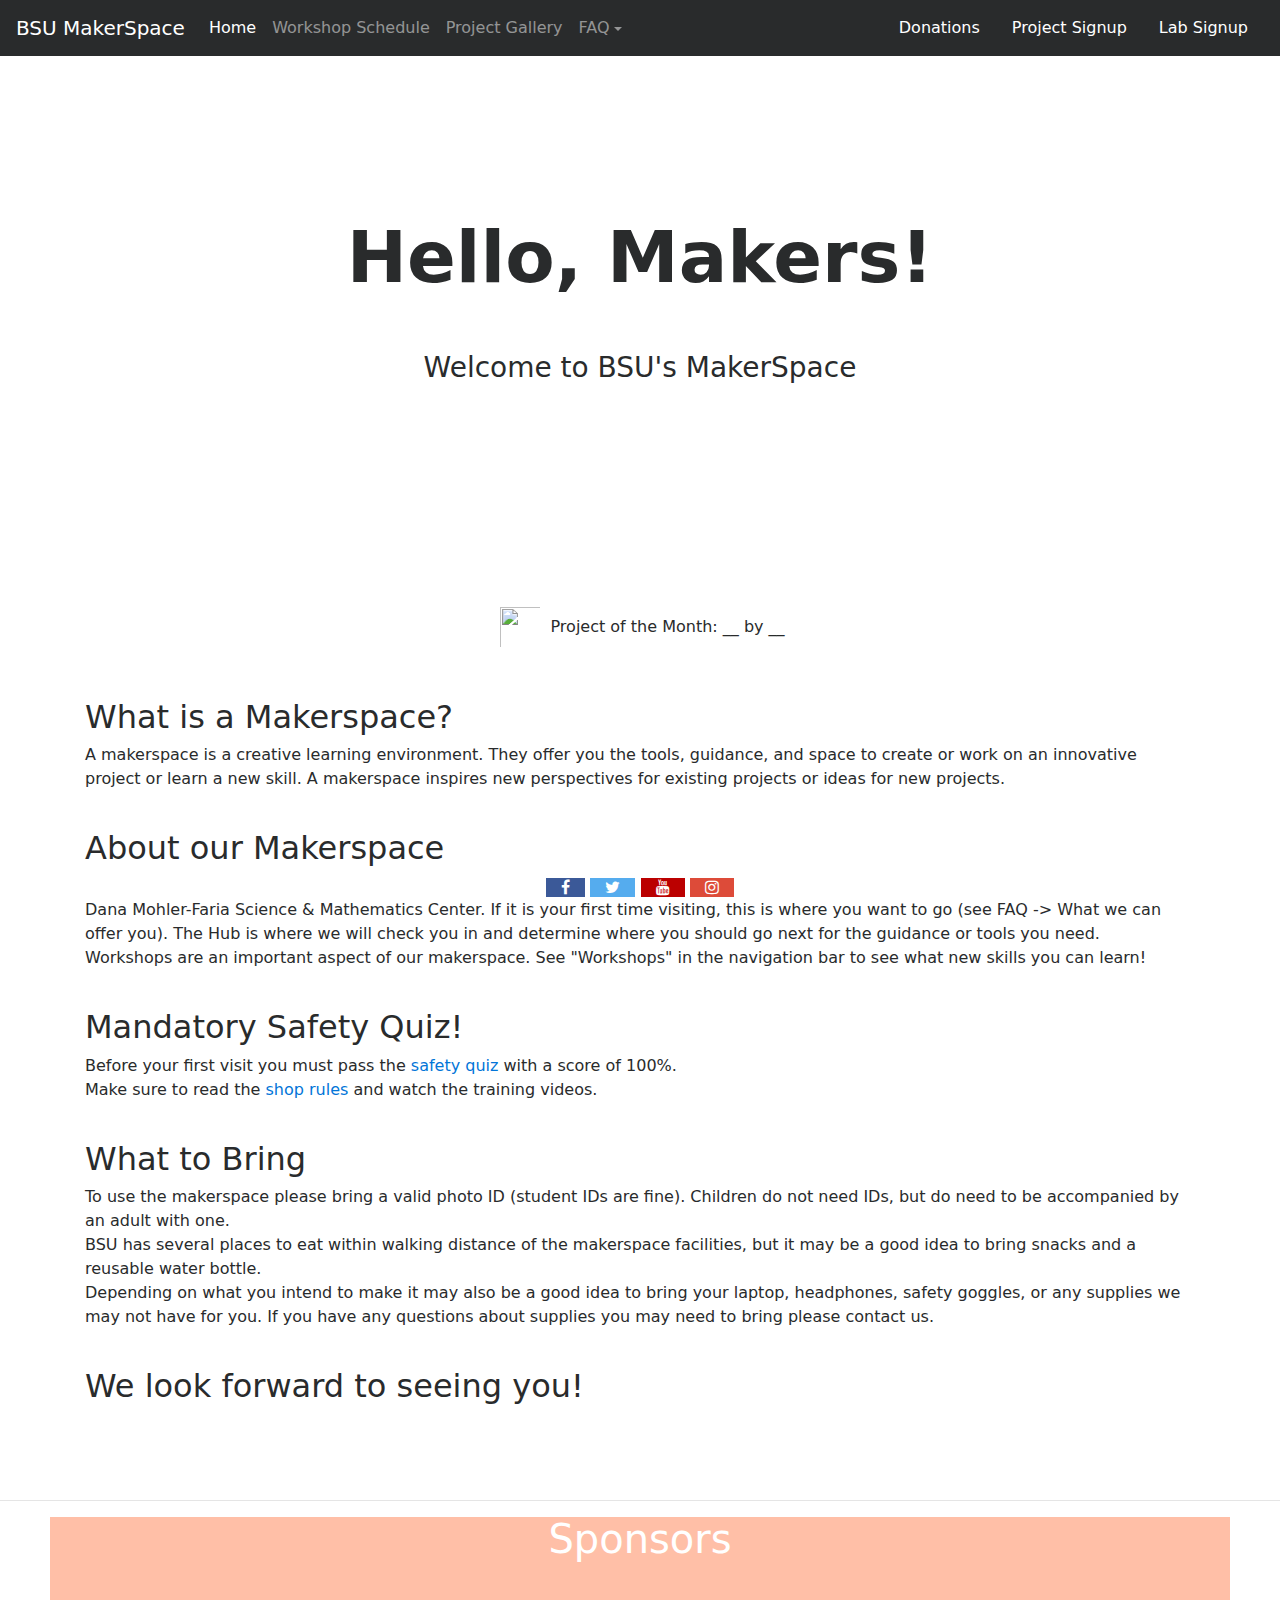
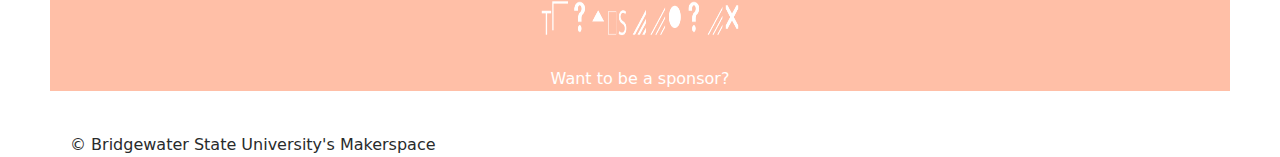
==== commit 96a685a2: "nav bug in donations.html" ====
--- a/index.html
+++ b/index.html
@@ -124,7 +124,7 @@
           <h2>Mandatory Safety Quiz!</h2>
           <p>
             Before your first visit you must pass the <a href="">safety quiz</a> with a score of 100%.<br>
-            Make sure to read the <a href="./shopRules.html">safety rules</a> and watch the training videos.<br><br>
+            Make sure to read the <a href="./shopRules.html">shop rules</a> and watch the training videos.<br><br>
           </p>
 
           <h2>What to Bring</h2>
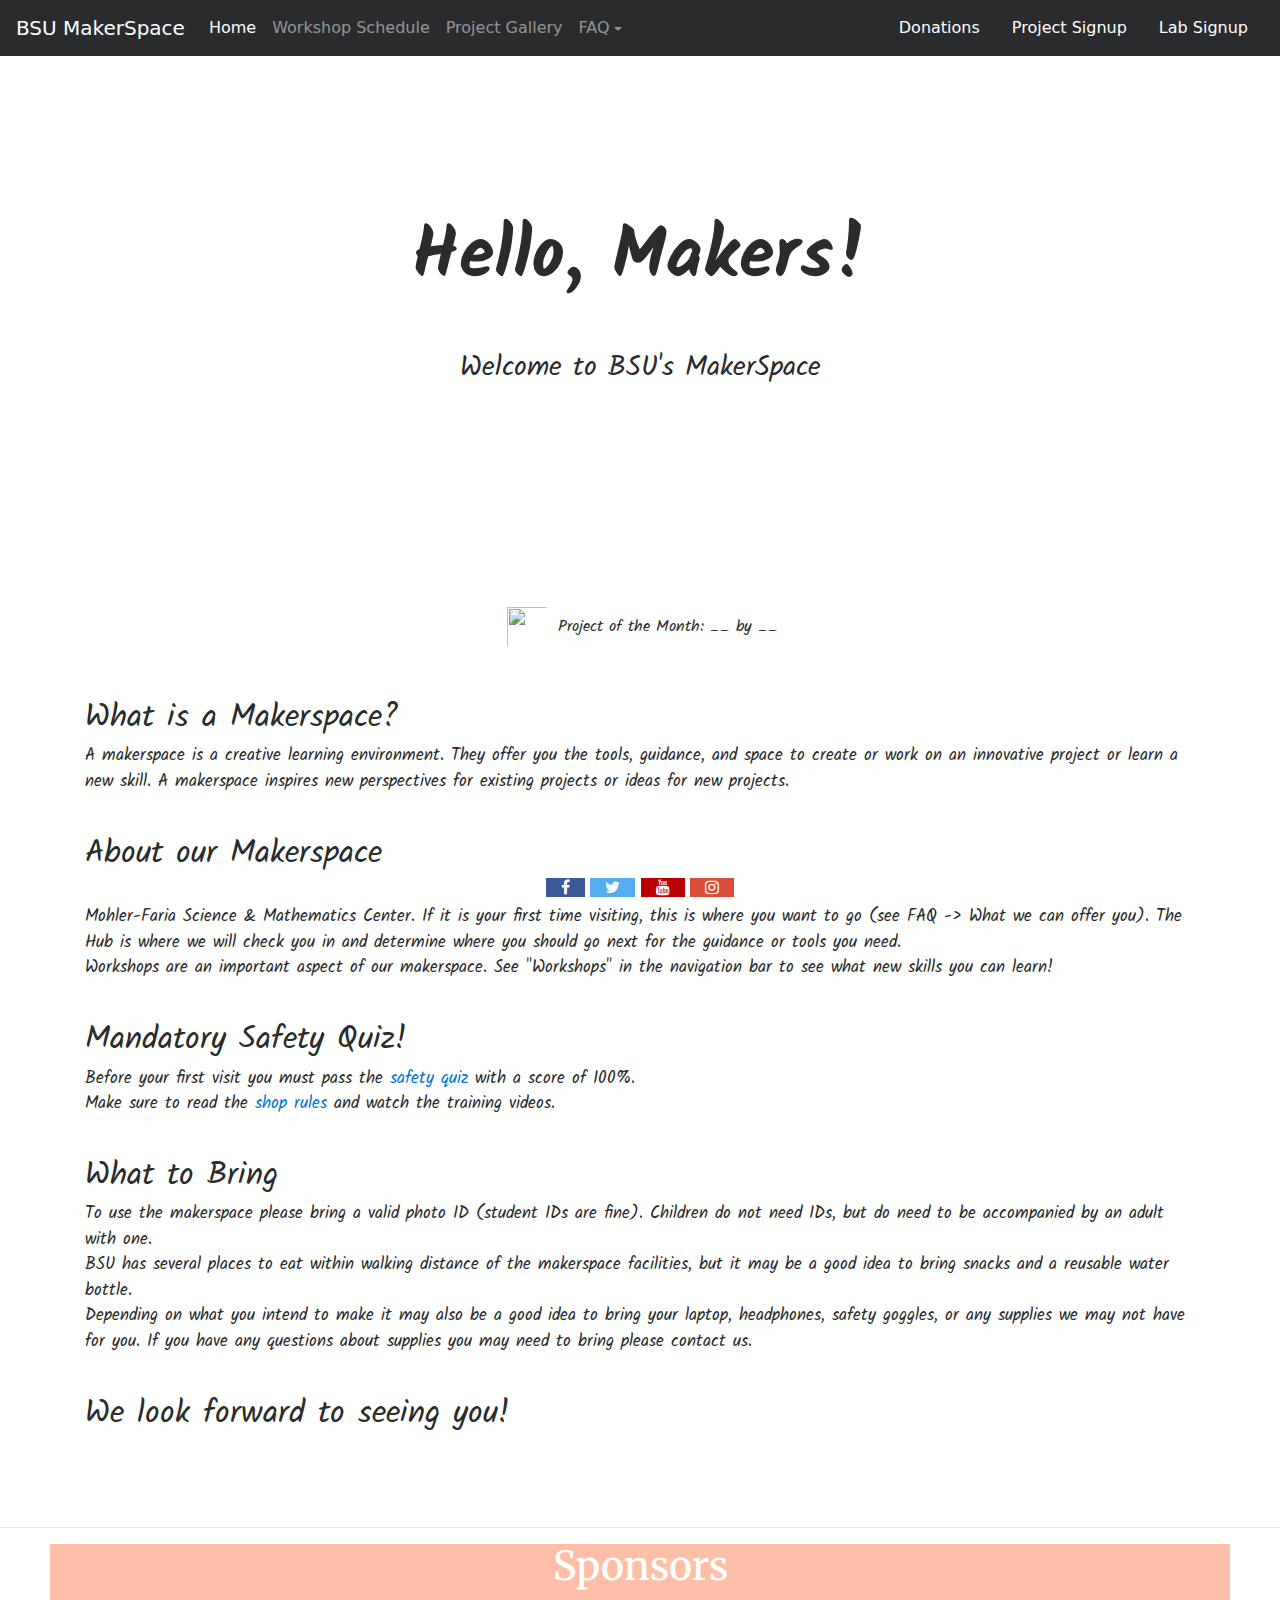
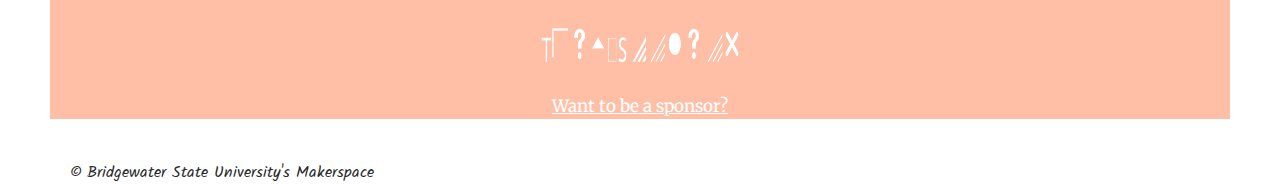
==== commit cf23da01: "Working on workshop page" ====
--- a/index.html
+++ b/index.html
@@ -23,6 +23,8 @@
     <link rel="icon" type="image/png" sizes="96x96" href="fav/favicon-96x96.png">
     <link rel="icon" type="image/png" sizes="16x16" href="fav/favicon-16x16.png">
     <link rel="manifest" href="fav/manifest.json">
+    <link href="https://fonts.googleapis.com/css?family=Kalam" rel="stylesheet">
+    <link href="https://fonts.googleapis.com/css?family=Merriweather" rel="stylesheet">
     <meta name="msapplication-TileColor" content="#ffffff">
     <meta name="msapplication-TileImage" content="/ms-icon-144x144.png">
 
@@ -88,8 +90,8 @@
 
 <!-- The social media icon bar -->
 <div class="icon-bar">
-  <a href="#" class="facebook col"><i class="fa fa-facebook"></i></a> 
-  <a href="#" class="twitter col"><i class="fa fa-twitter"></i></a> 
+  <a href="https://www.facebook.com/MakerspaceBSU/" class="facebook col"><i class="fa fa-facebook"></i></a> 
+  <a href="https://twitter.com/MakerspaceBsu" class="twitter col"><i class="fa fa-twitter"></i></a> 
   <a href="#" class="youtube col"><i class="fa fa-youtube"></i></a> 
   <a href="#" class="instagram col"><i class="fa fa-instagram"></i></a> 
 </div>
@@ -149,7 +151,7 @@
           <span class="text-white"><h1>Sponsors</h1></span><br>
           <img style="height: 50px; width: 200px;" src="./images/sponsors/testSponsor.png">
           <br><br>
-          <p class="text-center"><a class="text-white" href="./donations.html">Want to be a sponsor?</a></p>
+          <p class="text-center"><a class="text-white" href="./donations.html"><u>Want to be a sponsor?</u></a></p>
         </div>
 
         <footer>
--- a/style.css
+++ b/style.css
@@ -8,6 +8,12 @@
   overflow: hidden;
   display: block;
   padding-bottom: 50px;
+  font-family: 'Kalam', cursive;
+
+}
+
+p {
+  font-size: 17px;
 }
 
 .hellomakers {
@@ -132,6 +138,10 @@
   padding-bottom: 30px;
 }
 
+.card-text {
+    font-family: 'Merriweather', serif;
+}
+
 .center_div {
   margin: 0 auto;
   width:80%
@@ -141,6 +151,7 @@
   background-color: rgba(255,127,80,0.5);
   padding-left: 50px;
   padding-right:50px;
+  font-family: 'Merriweather', serif;
 }
 
 .footer {
